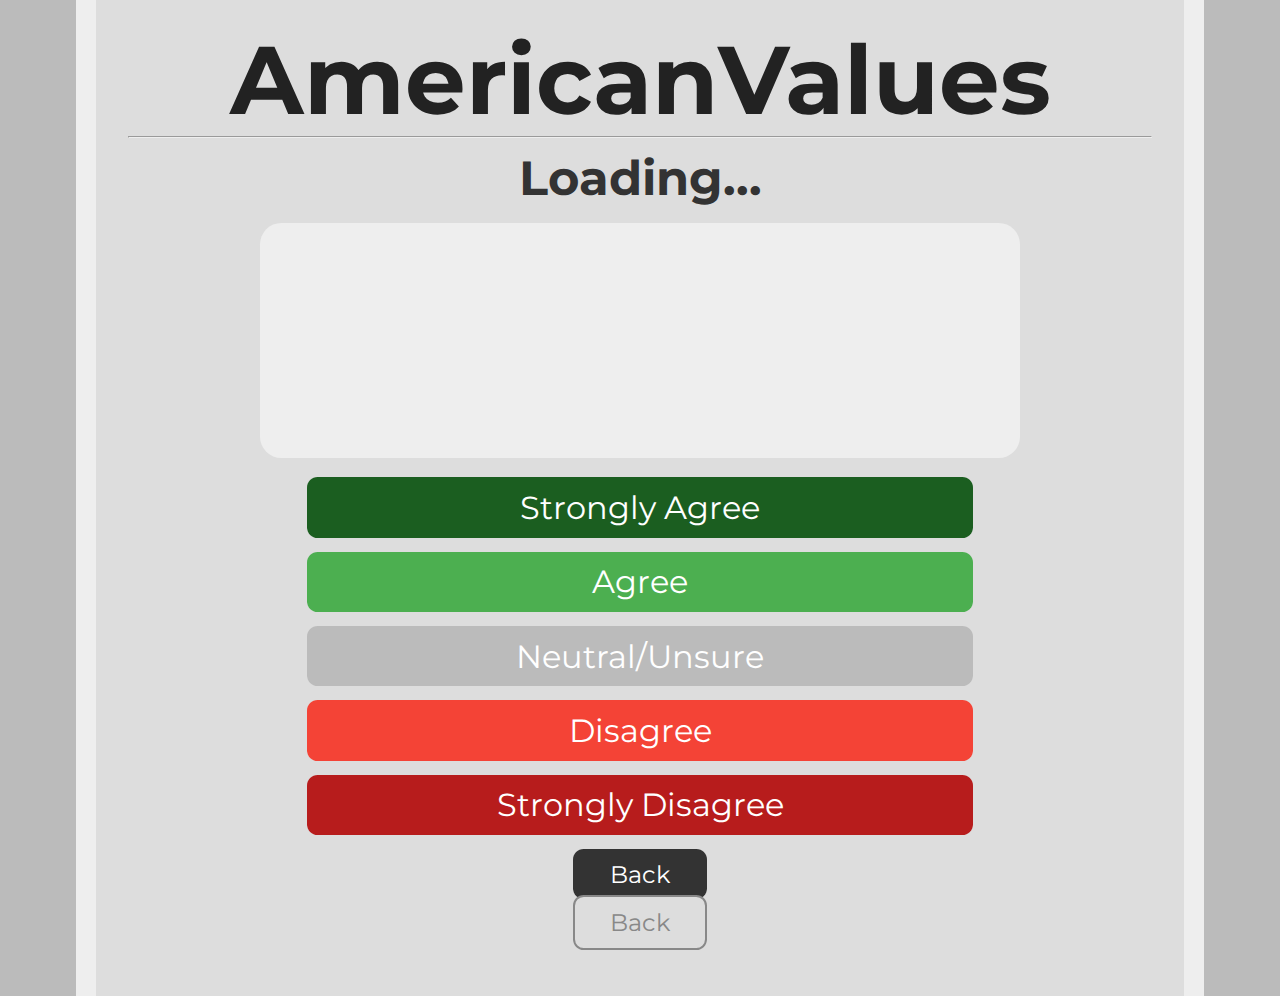
==== quiz.html @ b1da662a "Add files via upload" ====
<head>
<link href="https://fonts.googleapis.com/css?family=Montserrat:300,400,700|Roboto:400,700" rel="stylesheet">
<link href='style.css' rel='stylesheet' type='text/css'>
<title>AmericanValues Quiz</title>
<link rel="icon" type="x-icon" href="icon.png">
<link rel="shortcut icon" type="x-icon" href="icon.png">
<meta charset="utf-8">
<script async src="//pagead2.googlesyndication.com/pagead/js/adsbygoogle.js"></script>
<script>
  (adsbygoogle = window.adsbygoogle || []).push({
    google_ad_client: "ca-pub-6511426299019766",
    enable_page_level_ads: true
  });
</script>
</head>
<body>
<script type="application/javascript"
        src="questions.js">
</script>
<h1>AmericanValues</h1>
<hr>
<h2 style="text-align:center;" id="question-number">Loading...</h2>
<p class="question" id="question-text"></p>
<button class="button" onclick="next_question( 1.0)" style="background-color: #1b5e20;">Strongly Agree</button> <br>
<button class="button" onclick="next_question( 0.5)" style="background-color: #4caf50;">Agree</button> <br>
<button class="button" onclick="next_question( 0.0)" style="background-color: #bbbbbb;">Neutral/Unsure</button> <br>
<button class="button" onclick="next_question(-0.5)" style="background-color: #f44336;">Disagree</button> <br>
<button class="button" onclick="next_question(-1.0)" style="background-color: #b71c1c;">Strongly Disagree</button> <br>
<button class="small_button" onclick="prev_question()" id="back_button">Back</button>
<button class="small_button_off" id="back_button_off">Back</button><br>

<!-- Website visit statistics - no personal information is collected! -->
<script type="text/javascript">
var sc_project=11325211;
var sc_invisible=1;
var sc_security="fd9f0659";
var scJsHost = (("https:" == document.location.protocol) ?
"https://secure." : "http://www.");
document.write("<sc"+"ript type='text/javascript' src='" +
scJsHost+
"statcounter.com/counter/counter.js'></"+"script>");
</script>
<noscript><div class="statcounter"><a title="web stats"
href="http://statcounter.com/" target="_blank"><img
class="statcounter"
src="//c.statcounter.com/11325211/0/fd9f0659/1/" alt="web
stats"></a></div></noscript>

<!-- JavaScript for the test itself -->
<script>
    var max_prty, max_syst, max_prog, max_cons, max_intr, max_govt, max_cwar, max_vote; // Max possible scores
    max_prty = max_syst = max_prog = max_cons = max_intr = max_govt = max_war = max_vote 0;
    var prty, syst, prog, cons, intr, govt, cwar, vote; // User's scores
    prty = syst = prog = cons = intr = govt = cwar = vote = 0;
    var qn = 0; // Question number
    var prev_answer = null;
    init_question();
    for (var i = 0; i < questions.length; i++) {
        max_prty += Math.abs(questions[i].effect.prty)
        max_syst += Math.abs(questions[i].effect.syst)
        max_prog += Math.abs(questions[i].effect.prog)
        max_cons += Math.abs(questions[i].effect.cons)
		max_intr += Math.abs(questions[i].effect.intr)
		max_govt += Math.abs(questions[i].effect.govt)
		max_cwar += Math.abs(questions[i].effect.cwar)
		max_vote += Math.abs(questions[i].effect.vote)
    }
    function init_question() {
        document.getElementById("question-text").innerHTML = questions[qn].question;
        document.getElementById("question-number").innerHTML = "Question " + (qn + 1) + " of " + (questions.length);
        if (prev_answer == null) {
            document.getElementById("back_button").style.display = 'none';
            document.getElementById("back_button_off").style.display = 'block';
        } else {
            document.getElementById("back_button").style.display = 'block';
            document.getElementById("back_button_off").style.display = 'none';
        }

    }

    function next_question(mult) {
        prty += mult*questions[qn].effect.prty
        syst += mult*questions[qn].effect.syst
        prog += mult*questions[qn].effect.prog
        cons += mult*questions[qn].effect.cons
		intr += mult*questions[qn].effect.intr
		govt += mult*questions[qn].effect.govt
		cwar += mult*questions[qn].effect.cwar
		vote += mult*questions[qn].effect.vote
        qn++;
        prev_answer = mult;
        if (qn < questions.length) {
            init_question();
        } else {
            results();
        }
    }
    function prev_question() {
        if (prev_answer == null) {
            return;
        }
        qn--;
        prty -= prev_answer * questions[qn].effect.prty;
        syst -= prev_answer * questions[qn].effect.syst;
        prog -= prev_answer * questions[qn].effect.prog;
        cons -= prev_answer * questions[qn].effect.cons;
		intr -= prev_answer * questions[qn].effect.intr;
		govt -= prev_answer * questions[qn].effect.govt;
		cwar -= prev_answer * questions[qn].effect.cwar;
		vote -= prev_answer * questions[qn].effect.vote;
        prev_answer = null;
        init_question();

    }
    function calc_score(score,max) {
        return (100*(max+score)/(2*max)).toFixed(1)
    }
    function results() {
        location.href = `results.html`
            + `?p=${calc_score(prty,max_prty)}`
            + `&s=${calc_score(syst,max_syst)}`
            + `&r=${calc_score(prog,max_prog)}`
            + `&c=${calc_score(cons,max_cons)}`
			+ `&i=${calc_score(prty,max_intr)}`
            + `&g=${calc_score(syst,max_govt)}`
            + `&w=${calc_score(prog,max_cwar)}`
            + `&v=${calc_score(cons,max_vote)}`
    }
</script>
</body>
---- style.css ----
html {
    background-color: #bbbbbb;
    padding: 0px;
}
body {
    width: 80%;
    min-height: calc(100vh - 4em);
    margin: 0 auto;
    padding: 2em;
    background-color: #dddddd;
    border-color: #eeeeee;
    border-left-style: solid;
    border-right-style: solid;
    border-width: 20px;
}
p {
    color: #444444;
    font-family: 'Roboto', sans-serif;
    font-size: 16pt;
    line-height: 1;
    margin: 4pt;
}
p.value-description {
    text-indent: -16pt;
    margin-left: 20pt;
}
p.question {
    margin: 16pt auto;
    color: #333333;
    font-family: 'Montserrat', sans-serif;
    font-weight: normal;
    width: 70%;
    min-width: 500pt;
    min-height: 144pt;
    background-color: #eeeeee;
    padding: 16pt;
    border-radius: 16pt;
    font-size: 36pt;
    display: flex;
    justify-content: center;
    align-items: center;
    text-align: center;

}
h1 {
    color: #222222;
    font-family: 'Montserrat', sans-serif;
    font-size: 72pt;
    text-align: center;
    line-height: 72pt;
    margin-top: 0pt;
    margin-bottom: 0pt;
}
h2 {
    color: #333333;
    font-family: 'Montserrat', sans-serif;
    font-size: 36pt;
    line-height: 36pt;
    margin-top: 12pt;
    margin-bottom: 0pt;
}
li {
    font-size: 16pt;
    text-indent: 16pt;
}
a {
    font-family: inherit;
}
img.center {
    display: block;
    margin: 1em auto;
    width: 50%;
    min-width: 500pt;
}
.button {
    background-color: #2196f3;
    font-family: 'Montserrat', sans-serif;
    border: none;
    border-radius: 8pt;
    color: white;
    padding: 8pt;
    width: 50%;
    min-width: 500pt;
    text-align: center;
    text-decoration: none;
    display: block;
    font-size: 24pt;
    margin: -2px auto;
    cursor: pointer;
}
.small_button, .small_button_off {
    background-color: #333;
    font-family: 'Montserrat', sans-serif;
    border: none;
    border-radius: 8pt;
    color: white;
    padding: 8pt;
    width: 10%;
    min-width: 100pt;
    text-align: center;
    text-decoration: none;
    display: block;
    font-size: 18pt;
    margin: -2px auto;
    cursor: pointer;
}
.small_button_off {
    background-color: #ddd;
    color: #888;
    border: 2px solid #888;
    cursor: not-allowed;
    margin: -4px auto;
}
div.axis {
    width: 100%;
    display: flex;
    align-items: center;
    justify-content: center;
}
div.bar {
    height: 36pt;
    line-height: 36pt;
    padding: 8pt;
    margin-top: 4pt;
    margin-bottom: 4pt;
    border-width: 4px;
    border-right-width: 1px;
    border-top-style: solid;
    border-bottom-style: solid;
    border-color: #222222;
    background-color: #eeeeee;
    display: block;
    width: 50%;
}
div.text-wrapper {
    font-family: 'Montserrat', sans-serif;
    font-size: 36pt;
    line-height: 36pt;
    color: #222222;
    display: inline-block;
}
div.democrat {
    background-color: #1668FF;
    text-align: left;
    border-right-style: solid;
}
div.republican {
    background-color: #FF3826;
    text-align: right;
    border-left-style: solid;
}
div.twoparty {
	background-color: #A55FB1;
	text-align: left;
	border-right-style: solid;
}
div.multiparty {
	background-color: #8BC34A;
	text-align: right;
	border-left-style: solid;
}
div.liberal {
    background-color: #7F7D0E;
    text-align: left;
    border-right-style: solid;
}
div.conservative {
    background-color: #42AAFF;
    text-align: right;
    border-left-style: solid;
}
div.constitutional {
    background-color: #268E4E;
    text-align: left;
    border-right-style: solid;
}
div.amendment {
    background-color: #BA1B1D;
    text-align: right;
    border-left-style: solid;
}
div.patriot {
    background-color: #DB8F26;
    text-align: left;
    border-right-style: solid;
}
div.globalist {
    background-color: #012169;
    text-align: right;
    border-left-style: solid;
}
div.biggovernment {
	background-color: #FFFFFF;
	text-align: left;
	border-right-style: solid;
}
div.smallgovernment {
	background-color: #FFEB3B;
	text-align: right;
	border-left-style: solid;
}
div.union {
	background-color: #218094;
	text-align: left;
	border-right-style: solid;
}
div.confederacy {
	background-color: #CC0033;
	text-align: right;
	border-left-style: solid;
}
div.popularvote {
	background-color: #FFFFAD;
	text-align: right;
	border-left-style: solid;
}
div.electoralcollege {
	background-color: #9A9A66;
	text-align: left;
	border-right-style:solid;
}

span.weight-300 {
    font-weight: 300;
}
#banner {
    border-color: #444444;
    border-style: solid;
    border-width: 2px;
    border-radius: 8pt;
    display: block;
    margin: 8pt;
    margin-left: auto;
    margin-right: auto;
}
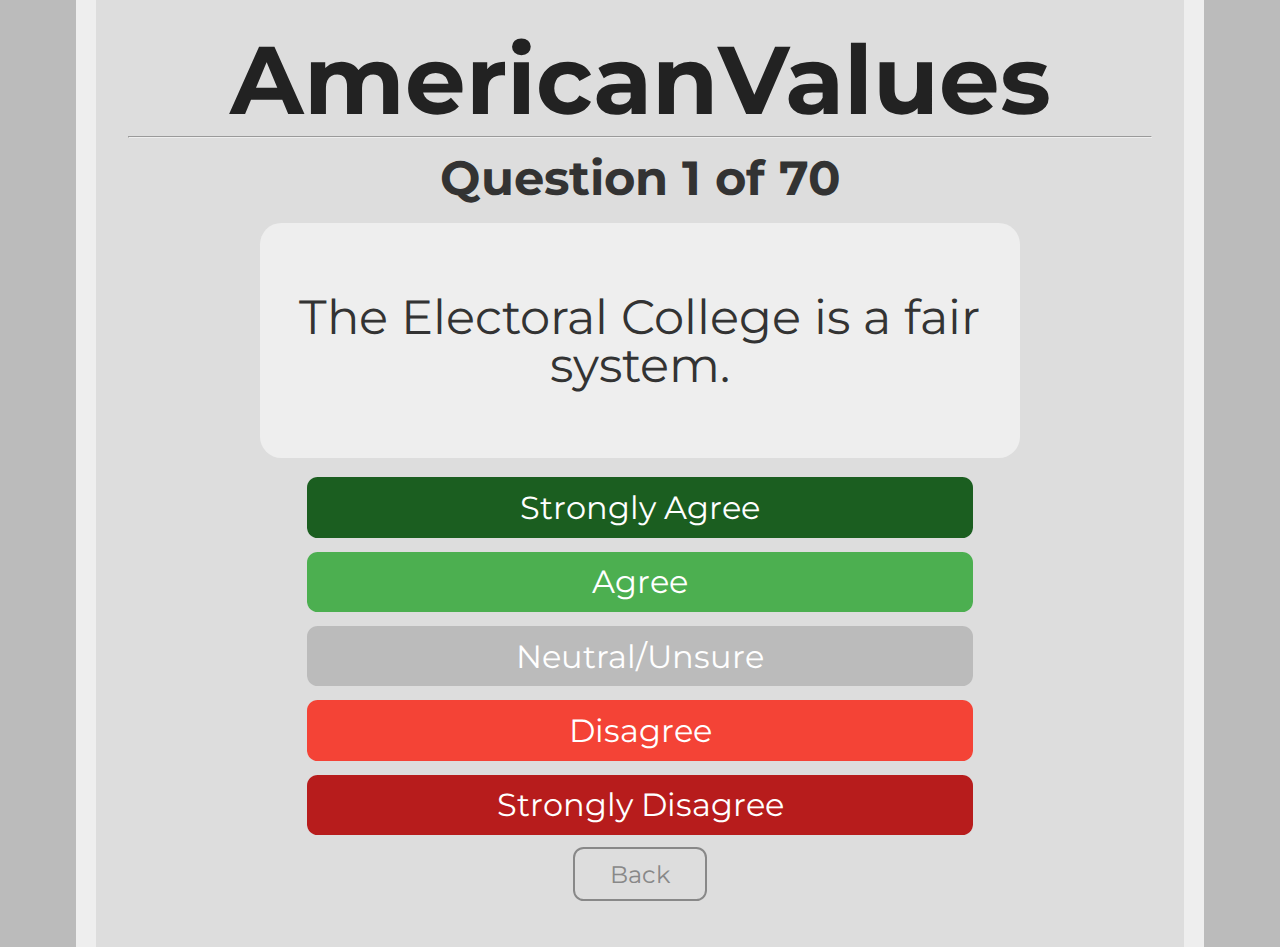
==== commit c098ea0d: "Update quiz.html" ====
--- a/quiz.html
+++ b/quiz.html
@@ -49,7 +49,7 @@
 <!-- JavaScript for the test itself -->
 <script>
     var max_prty, max_syst, max_prog, max_cons, max_intr, max_govt, max_cwar, max_vote; // Max possible scores
-    max_prty = max_syst = max_prog = max_cons = max_intr = max_govt = max_war = max_vote 0;
+    max_prty = max_syst = max_prog = max_cons = max_intr = max_govt = max_cwar = max_vote = 0;
     var prty, syst, prog, cons, intr, govt, cwar, vote; // User's scores
     prty = syst = prog = cons = intr = govt = cwar = vote = 0;
     var qn = 0; // Question number
